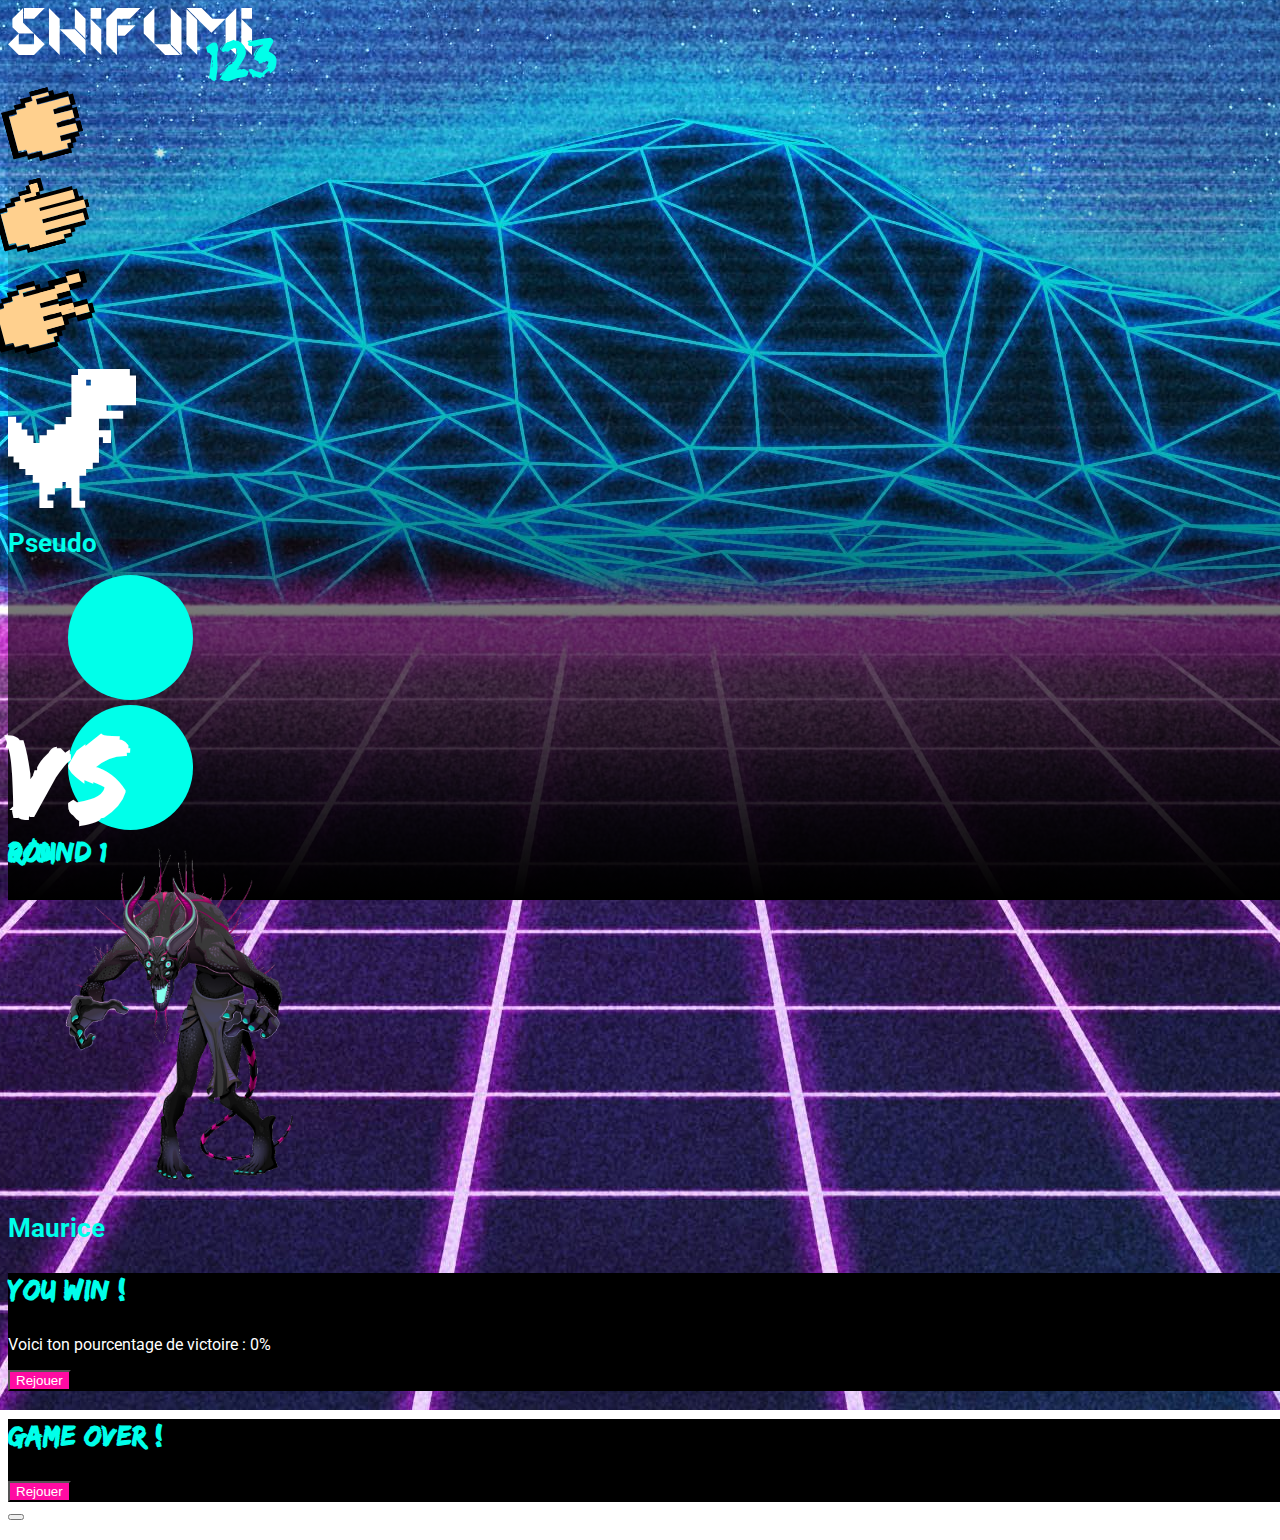
==== gamePage.html @ 3246f69d "maj index et liens gamePage" ====
<!DOCTYPE html>
<html lang="fr" dir="ltr">
<head>
    <meta charset="UTF-8">
    <meta http-equiv="X-UA-Compatible" content="IE=edge">
    <meta name="viewport" content="width=device-width, initial-scale=1.0">
    <meta name="description" content="Découvre SHIFUMI123 notre nouveau mini-jeu de Pierre Feuille Ciseaux. Créé par Manon P., Sandryne A. et Alice T. dans le cadre de la formation Web design et communication digitale de La Manu au Havre.">
    <title>SHIFUMI123 GAME</title>
    <!--bootstrap-->
    <link rel="stylesheet" href="https://cdn.jsdelivr.net/npm/bootstrap@4.6.0/dist/css/bootstrap.min.css" integrity="sha384-B0vP5xmATw1+K9KRQjQERJvTumQW0nPEzvF6L/Z6nronJ3oUOFUFpCjEUQouq2+l" crossorigin="anonymous">
    <!--fontawesome-->
    <script src="https://kit.fontawesome.com/db3d5f8fee.js" crossorigin="anonymous"></script>
    <!--google font-->
    <link href="https://fonts.googleapis.com/css2?family=Roboto:ital,wght@0,400;0,900;1,300;1,400&display=swap" rel="stylesheet">
    <!--notre css-->
    <link rel="stylesheet" href="assets/css/style.css">
</head>
<body>
    <div class="container-fluid blackGradient">
        <header class="row py-3 d-flex justify-content-center align-items-center">
            <img id="logo" class="py-2" src="assets/imgs/logo.svg" alt="logo du site mini-jeu Shifumi">
        </header>

        <main class="row d-flex flex-lg-row flex-md-column flex-md-column-reverse flex-sm-column-reverse flex-column-reverse">
            <div class="col-lg-4 col-md-12 pl-5 d-flex align-items-end ">
                <div id="user" class="mr-5">                
                    <div id="originParent" class="d-flex flex-lg-column flex-md-row align-items-lg-start align-items-md-center justify-content-end">
                        <div class="mx-2">                    
                            <img class="gesteUser" id="pierreUser" draggable="true" src="assets/imgs/pierre.svg" alt="pierre">
                        </div>
                        <div class="mx-4">                    
                            <img class="gesteUser" id="feuilleUser" draggable="true" src="assets/imgs/feuille.svg" alt="feuille">
                        </div>
                        <div class="mx-3">                    
                            <img class="gesteUser" id="ciseauxUser" draggable="true" src="assets/imgs/ciseaux.svg" alt="ciseaux">
                        </div>
                    </div>
                    <div class="d-flex flex-lg-column flex-md-row align-items-center">
                        <div class="mr-4">
                            <img id="personnage" src="assets/imgs/persoTrex.svg" alt="votre personnage">
                        </div>
                        <div class="ml-4">
                            <p>
                                <span id="pseudoUser" class="pr-3">Pseudo</span>
                                <i class="fas fa-heart px-1" id="lifeUser1"></i>
                                <i class="fas fa-heart px-1" id="lifeUser2"></i>
                                <i class="fas fa-heart px-1" id="lifeUser3"></i>
                            </p>
                        </div>
                    </div>
                </div>
            </div>
            <div class="col-lg-4 col-md-12 mb-4 d-flex align-items-center justify-content-center">
                <div id="cercles" class="row d-flex flex-column align-items-center">
                    <div class="row d-flex flex-row justify-content-around">
                        <div id="cercleUser"  class="rounded-circle d-flex justify-content-center">
                            <img id="userAnswer" src="" alt="">
                        </div>
                        <h1 class="mb-2">VS</h1>
                        <div id="cercleMonster" class="d-flex align-items-center justify-content-center rounded-circle">
                            <img class="gesteMonster" id="pierreMonster" src="assets/imgs/pierre.svg" alt="pierre">
                            <img class="gesteMonster" id="feuilleMonster" src="assets/imgs/feuille.svg" alt="feuille">
                            <img class="gesteMonster" id="ciseauxMonster" src="assets/imgs/ciseaux.svg" alt="ciseaux">
                        </div>
                    </div>
                    <div class="row mt-4 mb-2 d-flex flex-column justify-content-center align-items-center">
                        <h2>Round <span id="roundNumber">1</span></h2>
                    </div>
                    <div class="row my-2 d-flex flex-column align-items-center">
                        <h2 id=score><span id="scoreNumberUser">0</span>/<span id="scoreNumberMonster">0</span>
                        </h2>
                    </div>
                </div>
            </div>
            <div class="col-lg-4 col-md-12 mt-3 d-flex align-items-end justify-content-end">
                <div id="monster" class="pr-5">                
                    <div class="d-flex flex-lg-column flex-md-row-reverse flex-sm-row-reverse flex-row-reverse align-items-center">
                        <div class="ml-2 d-flex align-items-end">
                            <img class="vilain" id="monster1" src="assets/imgs/monster1.png" alt="monstre d'eau">
                            <img class="vilain" id="monster2" src="assets/imgs/monster2.png" alt="vampire">
                            <img class="vilain" id="monster3" src="assets/imgs/monster3.png" alt="la mort">
                        </div>
                        <div class="ml-2">
                            <p class="text-right">
                                <i class="fas fa-heart px-1" id="lifeMonster1"></i>
                                <i class="fas fa-heart px-1" id="lifeMonster2"></i>
                                <i class="fas fa-heart px-1" id="lifeMonster3"></i>
                                <span id="pseudoMonster" class="pl-3">Maurice</span>
                            </p>
                        </div>
                    </div>
                </div>
            </div>
        </main>
        <div class="modal" tabindex="-1" id="modalWin">
            <div class="modal-dialog modal-dialog-centered">
              <div class="modal-content">
                <div class="modal-body d-flex flex-column align-items-center">
                <h3 class="modal-title m-3">YOU WIN !</h3>
                  <p class="m-3">Voici ton pourcentage de victoire : <span id="pourcentageVictoire">0</span>%</p>
                  <button type="button" class="btn btn-secondary m-3" data-dismiss="modal"><a href="../shifumi/index.html">Rejouer</a></button>
                </div>
              </div>
            </div>
          </div>
          <div class="modal" tabindex="-1" id="modalLoose">
            <div class="modal-dialog modal-dialog-centered">
              <div class="modal-content">
                <div class="modal-body d-flex flex-column align-items-center">
                    <h3 class="modal-title m-3">GAME OVER !</h3>
                    <button type="button" class="btn btn-secondary m-3" data-dismiss="modal"><a href="../shifumi/index.html">Rejouer</a></button>
                </div>
              </div>
            </div>
          </div>
          <div class="modal" tabindex="-1" id="modalClash">
            <div class="modal-dialog modal-dialog-centered">
              <div class="modal-content">
                <div class="modal-body text-center">
                    <p><span id="textClash"></span></p>
                    <button type="button" class="close" data-dismiss="modal" aria-label="Close">
                        <i class="fas fa-times text-center text-white"></i>
                    </button>
                </div>
              </div>
            </div>
          </div>
        <footer class="row">
            <nav class="navbar navbar-expand-lg fixed-bottom">
                <button class="navbar-toggler" type="button" data-toggle="collapse" data-target="#navbarNavAltMarkup" aria-controls="navbarNavAltMarkup" aria-expanded="false" aria-label="Toggle navigation">
                <span class="navbar-toggler-icon"><i class="fas fa-info-circle text-white"></i></span>
                </button>
                <div class="collapse navbar-collapse" id="navbarNavAltMarkup">
                <div class="navbar-nav">
                    <a class="nav-link text-white mr-2" href="#">Mentions légales</a>
                    <a class="nav-link text-white mr-2" href="#">CGU</a>
                    <a class="nav-link text-white mr-2" href="#">Copyright</a>
                    <a class="nav-link text-white mr-2" href="#">Politique de confidentialité</a>
                </div>
                </div>
            </nav>
        </footer>
    </div>
    <!--bootstrap-->
    <script src="https://code.jquery.com/jquery-3.5.1.slim.min.js" integrity="sha384-DfXdz2htPH0lsSSs5nCTpuj/zy4C+OGpamoFVy38MVBnE+IbbVYUew+OrCXaRkfj" crossorigin="anonymous"></script>
    <script src="https://cdn.jsdelivr.net/npm/popper.js@1.16.1/dist/umd/popper.min.js" integrity="sha384-9/reFTGAW83EW2RDu2S0VKaIzap3H66lZH81PoYlFhbGU+6BZp6G7niu735Sk7lN" crossorigin="anonymous"></script>
    <script src="https://cdn.jsdelivr.net/npm/bootstrap@4.6.0/dist/js/bootstrap.min.js" integrity="sha384-+YQ4JLhjyBLPDQt//I+STsc9iw4uQqACwlvpslubQzn4u2UU2UFM80nGisd026JF" crossorigin="anonymous"></script>
    <!--JQuery UI-->
    <script src="https://code.jquery.com/jquery-1.12.4.js"></script>
    <script src="https://code.jquery.com/ui/1.12.1/jquery-ui.js"></script>
    <!--notre feuille js-->
    <script src="assets/js/mains.js"></script>
</body>
</html>
---- assets/css/style.css ----
body{
    background: url(../imgs/gameBg.jpg) no-repeat center center fixed;
}
.blackGradient{
    background: linear-gradient(rgba(0, 0, 0, 0), rgba(0, 0, 0, 0.267) ,black) center center fixed;
    width: 100vw;
    height: 100vh;
}
.modal-content{
    background-color: black;
    color: white;
    font-family: 'Roboto';
}
#modalWin{
    background-image: url(../imgs/homeBg.jpg);
    background-size: cover;
}
#modalLoose{
    background-image: url(../imgs/gameBg.jpg);
    background-size: cover;
}
.btn-secondary{
    background-color:#FF0BA2;
}
#logo{
    width: 30vh;
}
.navbar{
    font-family: 'Roboto';
}

h1{
    z-index: 0;
    font-family: 'edo';
    font-size: 7.5em;
    color: white;
    position: absolute;
    margin: auto 0;
}
h2 , #score{
    font-family: 'edo';
    font-size: 1.8em;
    color: #00FFEA;
    align-self: bottom;
    position: absolute;
    margin: auto 0;
}
h3{
    font-family: 'edo';
    font-size: 1.8em;
    color: #00FFEA; 
}
#pseudoUser , #pseudoMonster{
    font-family: 'Roboto';
    font-weight: bold;
    font-size: 1.6em;
    color: #00FFEA;
}
.fa-heart{
    font-size: 1.6em;
    color: #FF0BA2;
}

.vilain{
    width: 28vw;
}
#personnage{
    width: 10vw;
}

.gesteUser{
    transform: rotate(75deg);
    width: 70px;
    z-index: 2;
}
#userAnswer {
    transform: rotate(75deg) scaleY(1) scaleX(1);
    width: 70px;
    z-index: 2;
}
.gesteMonster{
    transform: rotate(-75deg) scaleY(1) scaleX(-1);
    width: 70px;
}

#cercleUser , #cercleMonster {
    width: 125px;
    height: 125px;
    border-radius: 50%;
    background: #00FFEA;
    margin: 5px 60px;
    z-index: 1;
}
a{
    color: white;
    text-decoration: none;
}
a:hover{
    color: white;
    text-decoration: none;
}
@font-face{
    font-family: 'edo';
    src: url(../fonts/edosz.ttf);
}
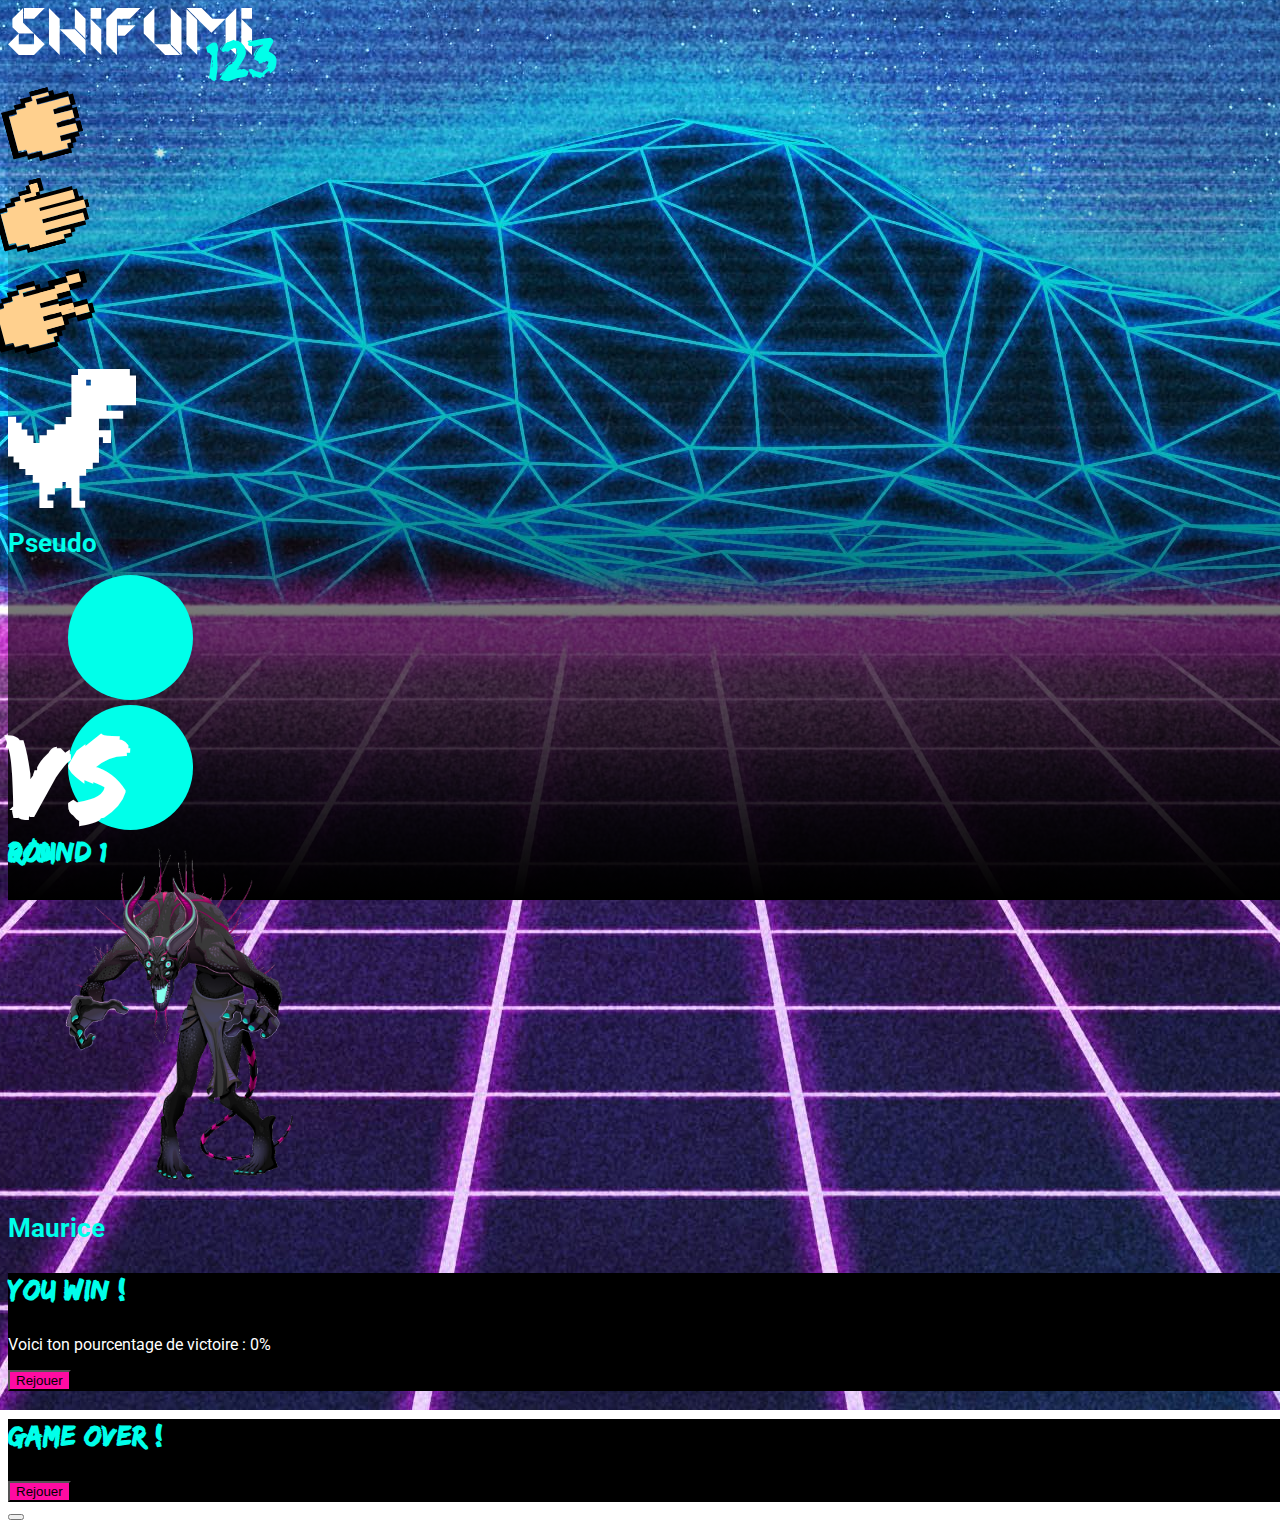
==== commit 65243bd7: "Manon" ====
--- a/gamePage.html
+++ b/gamePage.html
@@ -16,8 +16,14 @@
     <link rel="stylesheet" href="assets/css/style.css">
 </head>
 <body>
+    <audio  autoplay loop  id="audio">
+        <source src="assets/music/astronomia-coffin-dance-synthwaveretro-80s-remix.ogg" type="audio/ogg">
+        <source src="assets/music/astronomia-coffin-dance-synthwaveretro-80s-remix.mp3" type="audio/mpeg"> 
+  </audio>
+
+
     <div class="container-fluid blackGradient">
-        <header class="row py-3 d-flex justify-content-center align-items-center">
+        <header class="row py-3 d-flex justify-content-center aligm-items-center">
             <img id="logo" class="py-2" src="assets/imgs/logo.svg" alt="logo du site mini-jeu Shifumi">
         </header>
 
@@ -98,7 +104,7 @@
                 <div class="modal-body d-flex flex-column align-items-center">
                 <h3 class="modal-title m-3">YOU WIN !</h3>
                   <p class="m-3">Voici ton pourcentage de victoire : <span id="pourcentageVictoire">0</span>%</p>
-                  <button type="button" class="btn btn-secondary m-3" data-dismiss="modal"><a href="../shifumi/index.html">Rejouer</a></button>
+                  <button type="button" class="btn btn-secondary m-3" data-dismiss="modal">Rejouer</button>
                 </div>
               </div>
             </div>
@@ -108,7 +114,7 @@
               <div class="modal-content">
                 <div class="modal-body d-flex flex-column align-items-center">
                     <h3 class="modal-title m-3">GAME OVER !</h3>
-                    <button type="button" class="btn btn-secondary m-3" data-dismiss="modal"><a href="../shifumi/index.html">Rejouer</a></button>
+                    <button type="button" class="btn btn-secondary m-3" data-dismiss="modal">Rejouer</button>
                 </div>
               </div>
             </div>
@@ -141,6 +147,7 @@
             </nav>
         </footer>
     </div>
+  
     <!--bootstrap-->
     <script src="https://code.jquery.com/jquery-3.5.1.slim.min.js" integrity="sha384-DfXdz2htPH0lsSSs5nCTpuj/zy4C+OGpamoFVy38MVBnE+IbbVYUew+OrCXaRkfj" crossorigin="anonymous"></script>
     <script src="https://cdn.jsdelivr.net/npm/popper.js@1.16.1/dist/umd/popper.min.js" integrity="sha384-9/reFTGAW83EW2RDu2S0VKaIzap3H66lZH81PoYlFhbGU+6BZp6G7niu735Sk7lN" crossorigin="anonymous"></script>
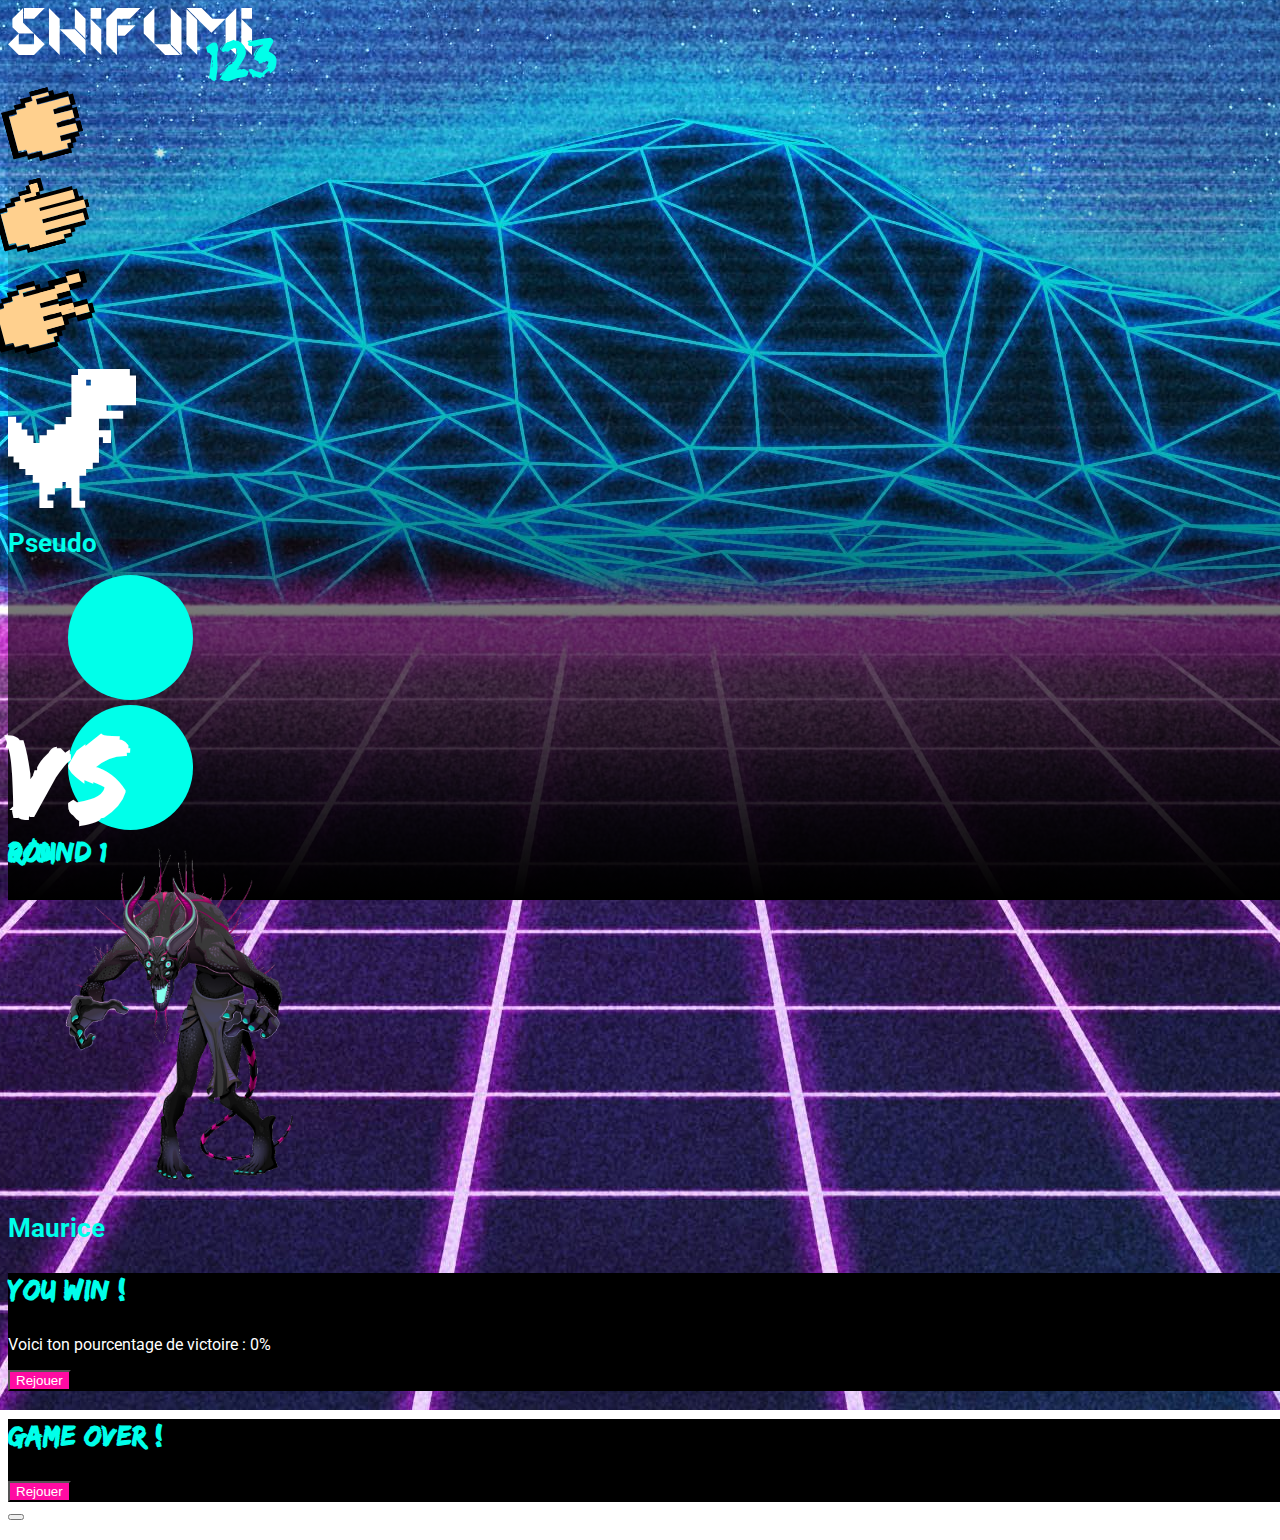
==== commit 77fc4a4c: "Merge branch 'master' of https://github.com/AliceTi/shifumi" ====
--- a/gamePage.html
+++ b/gamePage.html
@@ -23,7 +23,7 @@
 
 
     <div class="container-fluid blackGradient">
-        <header class="row py-3 d-flex justify-content-center aligm-items-center">
+        <header class="row py-3 d-flex justify-content-center align-items-center">
             <img id="logo" class="py-2" src="assets/imgs/logo.svg" alt="logo du site mini-jeu Shifumi">
         </header>
 
@@ -104,7 +104,7 @@
                 <div class="modal-body d-flex flex-column align-items-center">
                 <h3 class="modal-title m-3">YOU WIN !</h3>
                   <p class="m-3">Voici ton pourcentage de victoire : <span id="pourcentageVictoire">0</span>%</p>
-                  <button type="button" class="btn btn-secondary m-3" data-dismiss="modal">Rejouer</button>
+                  <button type="button" class="btn btn-secondary m-3" data-dismiss="modal"><a href="../shifumi/index.html">Rejouer</a></button>
                 </div>
               </div>
             </div>
@@ -114,7 +114,7 @@
               <div class="modal-content">
                 <div class="modal-body d-flex flex-column align-items-center">
                     <h3 class="modal-title m-3">GAME OVER !</h3>
-                    <button type="button" class="btn btn-secondary m-3" data-dismiss="modal">Rejouer</button>
+                    <button type="button" class="btn btn-secondary m-3" data-dismiss="modal"><a href="../shifumi/index.html">Rejouer</a></button>
                 </div>
               </div>
             </div>
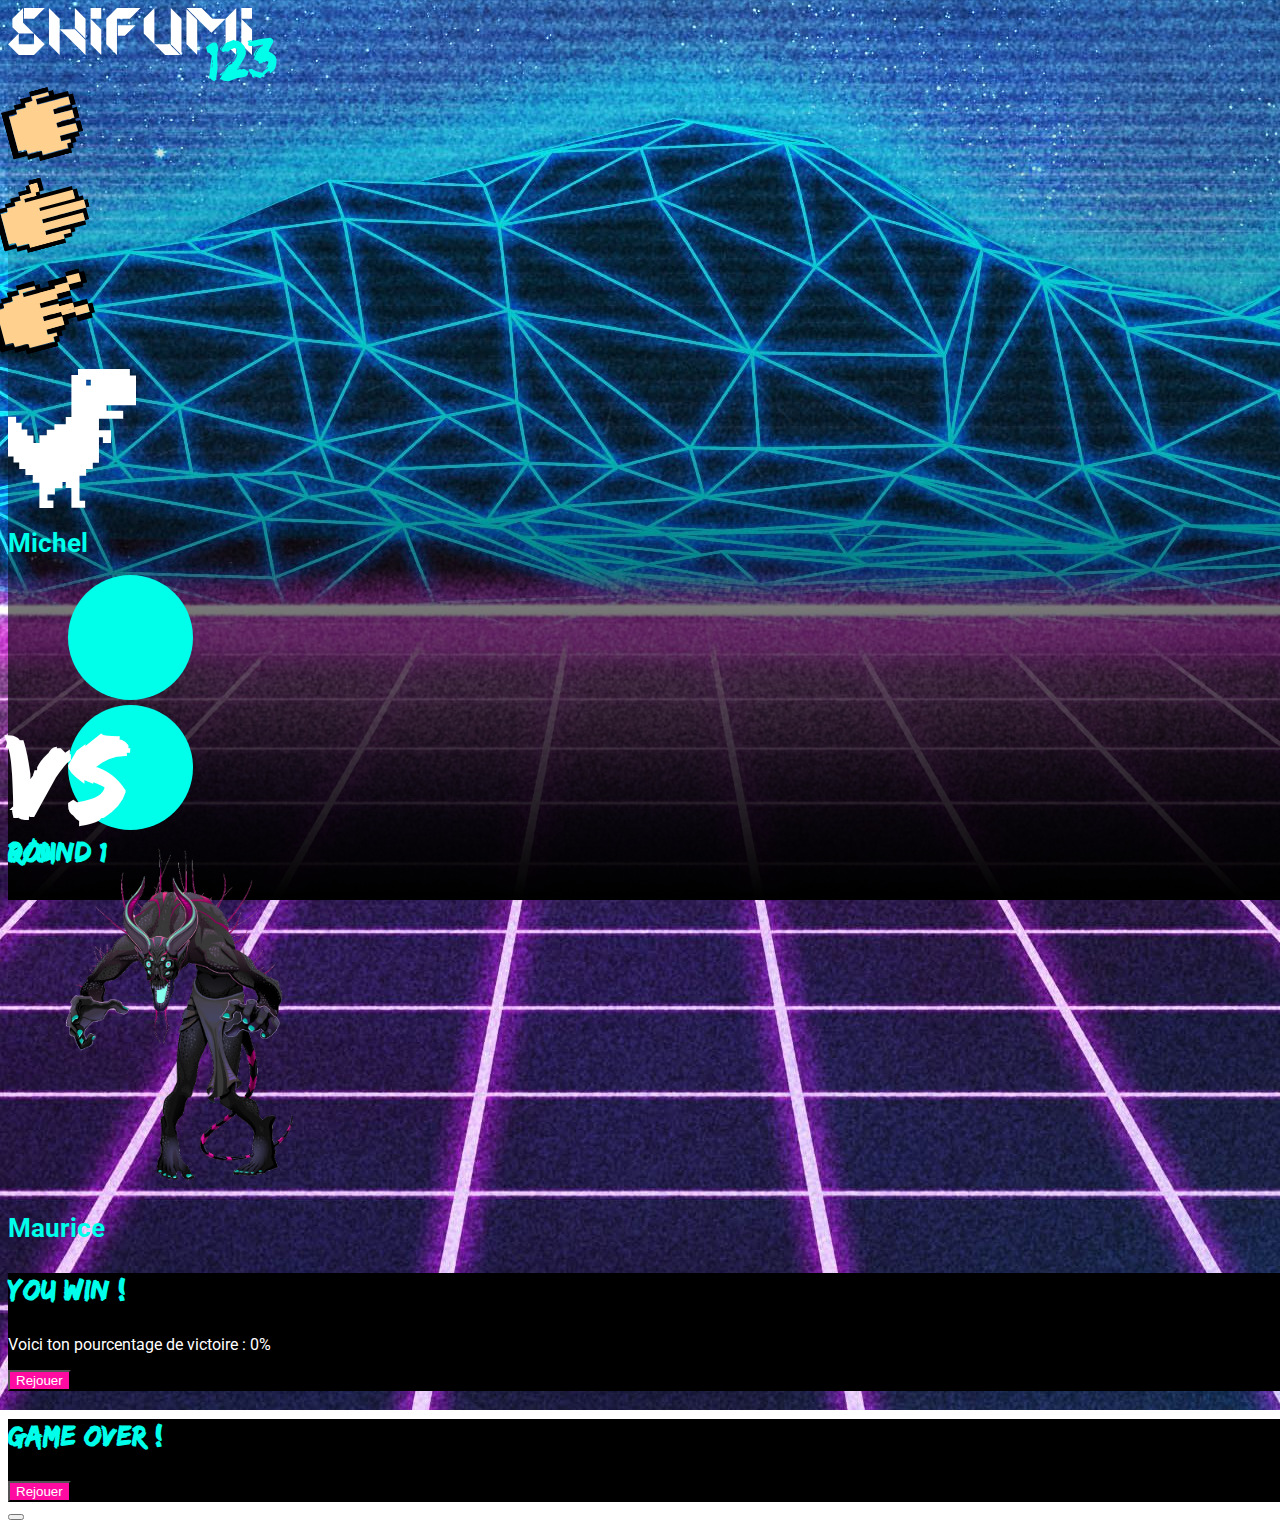
==== commit 84a2206b: "..." ====
--- a/gamePage.html
+++ b/gamePage.html
@@ -16,15 +16,9 @@
     <link rel="stylesheet" href="assets/css/style.css">
 </head>
 <body>
-    <audio  autoplay loop  id="audio">
-        <source src="assets/music/astronomia-coffin-dance-synthwaveretro-80s-remix.ogg" type="audio/ogg">
-        <source src="assets/music/astronomia-coffin-dance-synthwaveretro-80s-remix.mp3" type="audio/mpeg"> 
-  </audio>
-
-
     <div class="container-fluid blackGradient">
         <header class="row py-3 d-flex justify-content-center align-items-center">
-            <img id="logo" class="py-2" src="assets/imgs/logo.svg" alt="logo du site mini-jeu Shifumi">
+            <a href="index.html"><img id="logo" class="py-2" src="assets/imgs/logo.svg" alt="logo du site mini-jeu Shifumi"></a>
         </header>
 
         <main class="row d-flex flex-lg-row flex-md-column flex-md-column-reverse flex-sm-column-reverse flex-column-reverse">
@@ -43,7 +37,7 @@
                     </div>
                     <div class="d-flex flex-lg-column flex-md-row align-items-center">
                         <div class="mr-4">
-                            <img id="personnage" src="assets/imgs/persoTrex.svg" alt="votre personnage">
+                            <img id="personnage" src="" alt="votre personnage">
                         </div>
                         <div class="ml-4">
                             <p>
@@ -147,7 +141,6 @@
             </nav>
         </footer>
     </div>
-  
     <!--bootstrap-->
     <script src="https://code.jquery.com/jquery-3.5.1.slim.min.js" integrity="sha384-DfXdz2htPH0lsSSs5nCTpuj/zy4C+OGpamoFVy38MVBnE+IbbVYUew+OrCXaRkfj" crossorigin="anonymous"></script>
     <script src="https://cdn.jsdelivr.net/npm/popper.js@1.16.1/dist/umd/popper.min.js" integrity="sha384-9/reFTGAW83EW2RDu2S0VKaIzap3H66lZH81PoYlFhbGU+6BZp6G7niu735Sk7lN" crossorigin="anonymous"></script>
--- a/assets/css/style.css
+++ b/assets/css/style.css
@@ -2,7 +2,7 @@
     background: url(../imgs/gameBg.jpg) no-repeat center center fixed;
 }
 .blackGradient{
-    background: linear-gradient(rgba(0, 0, 0, 0), rgba(0, 0, 0, 0.267) ,black) center center fixed;
+    background: linear-gradient(rgba(0, 0, 0, 0), rgba(0, 0, 0, 0.267) ,black) center center fixed ;
     width: 100vw;
     height: 100vh;
 }
@@ -103,3 +103,14 @@
     font-family: 'edo';
     src: url(../fonts/edosz.ttf);
 }
+
+
+@media screen and (max-width: 680px) {
+
+    h1{ 
+       display: none;
+     }
+   
+   
+     
+   }
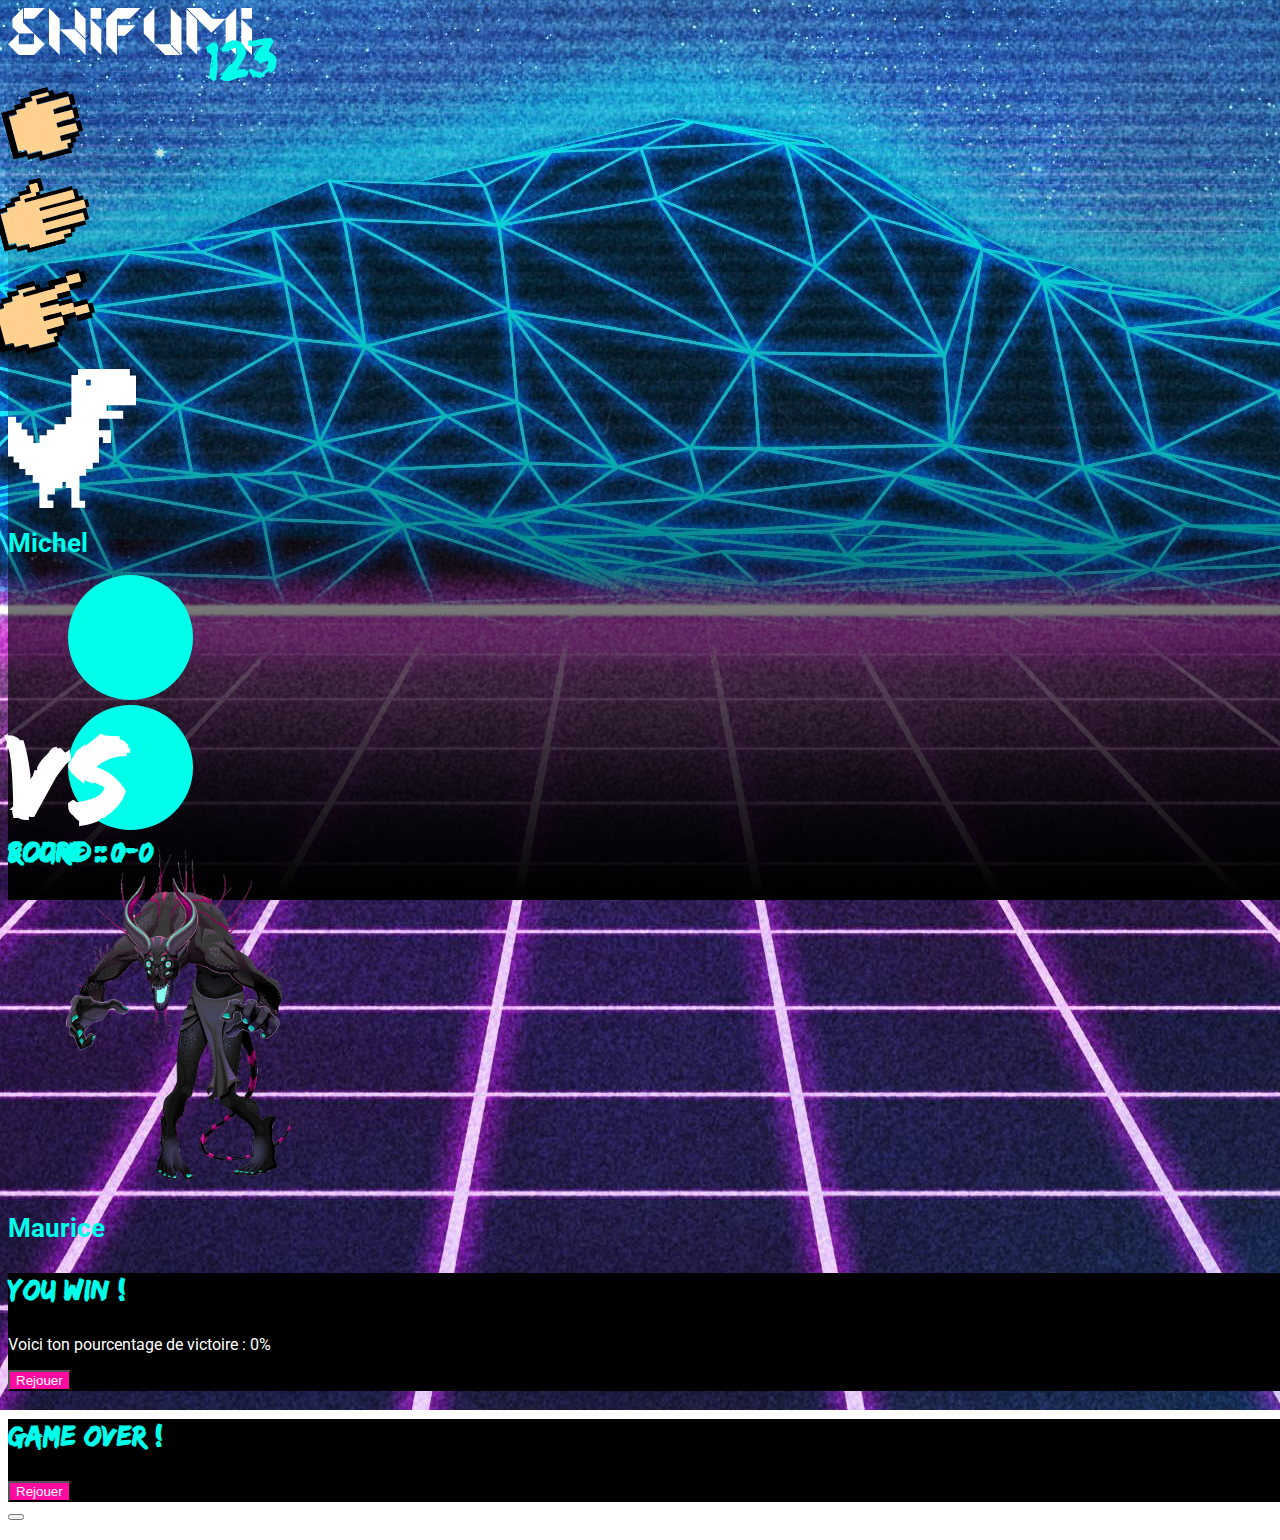
==== commit 6a97eea2: "maj 2022" ====
--- a/gamePage.html
+++ b/gamePage.html
@@ -9,13 +9,20 @@
     <!--bootstrap-->
     <link rel="stylesheet" href="https://cdn.jsdelivr.net/npm/bootstrap@4.6.0/dist/css/bootstrap.min.css" integrity="sha384-B0vP5xmATw1+K9KRQjQERJvTumQW0nPEzvF6L/Z6nronJ3oUOFUFpCjEUQouq2+l" crossorigin="anonymous">
     <!--fontawesome-->
-    <script src="https://kit.fontawesome.com/db3d5f8fee.js" crossorigin="anonymous"></script>
+    <script src="https://kit.fontawesome.com/2e51348180.js" crossorigin="anonymous"></script>
     <!--google font-->
     <link href="https://fonts.googleapis.com/css2?family=Roboto:ital,wght@0,400;0,900;1,300;1,400&display=swap" rel="stylesheet">
     <!--notre css-->
     <link rel="stylesheet" href="assets/css/style.css">
 </head>
 <body>
+
+    <audio  autoplay loop  id="audio">
+        <source src="assets/music/astronomia-coffin-dance-synthwaveretro-80s-remix.ogg" type="audio/ogg">
+        <source src="assets/music/astronomia-coffin-dance-synthwaveretro-80s-remix.mp3" type="audio/mpeg"> 
+  </audio>
+
+
     <div class="container-fluid blackGradient">
         <header class="row py-3 d-flex justify-content-center align-items-center">
             <a href="index.html"><img id="logo" class="py-2" src="assets/imgs/logo.svg" alt="logo du site mini-jeu Shifumi"></a>
@@ -64,10 +71,10 @@
                         </div>
                     </div>
                     <div class="row mt-4 mb-2 d-flex flex-column justify-content-center align-items-center">
-                        <h2>Round <span id="roundNumber">1</span></h2>
+                        <h2>Round : <span id="roundNumber">1</span></h2>
                     </div>
                     <div class="row my-2 d-flex flex-column align-items-center">
-                        <h2 id=score><span id="scoreNumberUser">0</span>/<span id="scoreNumberMonster">0</span>
+                        <h2 id=score>Score : <span id="scoreNumberUser">0</span>-<span id="scoreNumberMonster">0</span>
                         </h2>
                     </div>
                 </div>
@@ -141,13 +148,16 @@
             </nav>
         </footer>
     </div>
+  
     <!--bootstrap-->
-    <script src="https://code.jquery.com/jquery-3.5.1.slim.min.js" integrity="sha384-DfXdz2htPH0lsSSs5nCTpuj/zy4C+OGpamoFVy38MVBnE+IbbVYUew+OrCXaRkfj" crossorigin="anonymous"></script>
-    <script src="https://cdn.jsdelivr.net/npm/popper.js@1.16.1/dist/umd/popper.min.js" integrity="sha384-9/reFTGAW83EW2RDu2S0VKaIzap3H66lZH81PoYlFhbGU+6BZp6G7niu735Sk7lN" crossorigin="anonymous"></script>
+    <script src="https://code.jquery.com/jquery-1.12.4.js"></script>
+    <!-- <script src="https://code.jquery.com/jquery-3.5.1.slim.min.js" integrity="sha384-DfXdz2htPH0lsSSs5nCTpuj/zy4C+OGpamoFVy38MVBnE+IbbVYUew+OrCXaRkfj" crossorigin="anonymous"></script>
+    <script src="https://cdn.jsdelivr.net/npm/popper.js@1.16.1/dist/umd/popper.min.js" integrity="sha384-9/reFTGAW83EW2RDu2S0VKaIzap3H66lZH81PoYlFhbGU+6BZp6G7niu735Sk7lN" crossorigin="anonymous"></script> -->
     <script src="https://cdn.jsdelivr.net/npm/bootstrap@4.6.0/dist/js/bootstrap.min.js" integrity="sha384-+YQ4JLhjyBLPDQt//I+STsc9iw4uQqACwlvpslubQzn4u2UU2UFM80nGisd026JF" crossorigin="anonymous"></script>
     <!--JQuery UI-->
-    <script src="https://code.jquery.com/jquery-1.12.4.js"></script>
     <script src="https://code.jquery.com/ui/1.12.1/jquery-ui.js"></script>
+    <script src="https://cdnjs.cloudflare.com/ajax/libs/jqueryui-touch-punch/0.2.3/jquery.ui.touch-punch.min.js"></script>
+    
     <!--notre feuille js-->
     <script src="assets/js/mains.js"></script>
 </body>
--- a/assets/css/style.css
+++ b/assets/css/style.css
@@ -82,7 +82,9 @@
     transform: rotate(-75deg) scaleY(1) scaleX(-1);
     width: 70px;
 }
-
+.gesteMonster:hover , .gesteUser:hover{
+    cursor: pointer;
+}
 #cercleUser , #cercleMonster {
     width: 125px;
     height: 125px;
